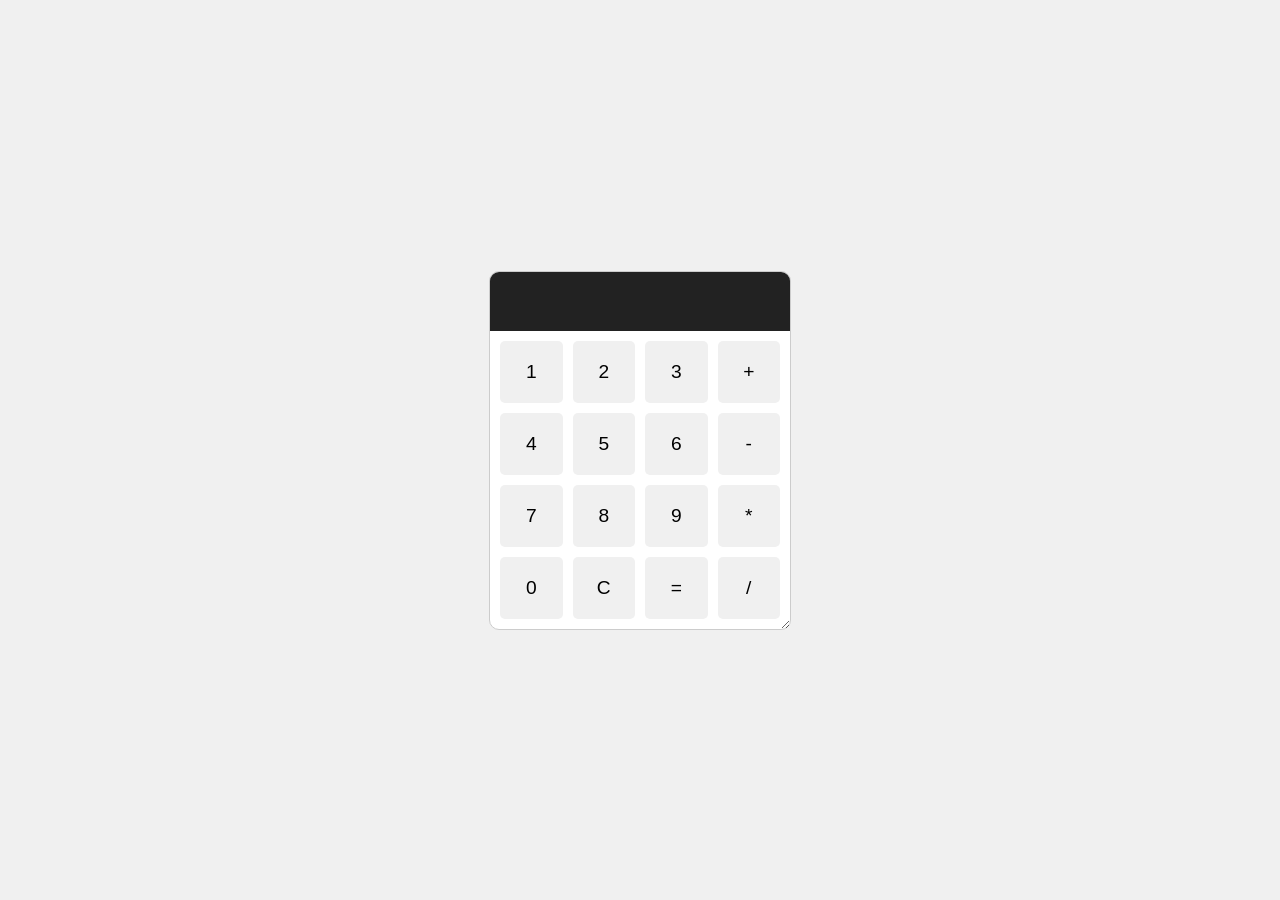
==== CalculadoraJavaScript/calculadora.html @ e7645c36 "Add HTML, CSS, and JavaScript files for a scientific calculator implementation" ====
<!DOCTYPE html>
<html lang="es">
<head>
    <meta charset="UTF-8">
    <meta name="viewport" content="width=device-width, initial-scale=1.0">
    <title>Calculadora Científica</title>
    <link rel="stylesheet" href="styles/calculadora.css">
</head>
<body>
    <div class="calculator">
        <div class="display">
            <input type="text" id="display" disabled>
        </div>
        <div class="buttons basic">
            <button onclick="appendNumber('1')">1</button>
            <button onclick="appendNumber('2')">2</button>
            <button onclick="appendNumber('3')">3</button>
            <button onclick="setOperation('+')">+</button>
            <button onclick="appendNumber('4')">4</button>
            <button onclick="appendNumber('5')">5</button>
            <button onclick="appendNumber('6')">6</button>
            <button onclick="setOperation('-')">-</button>
            <button onclick="appendNumber('7')">7</button>
            <button onclick="appendNumber('8')">8</button>
            <button onclick="appendNumber('9')">9</button>
            <button onclick="setOperation('*')">*</button>
            <button onclick="appendNumber('0')">0</button>
            <button onclick="clearDisplay()">C</button>
            <button onclick="calculate()">=</button>
            <button onclick="setOperation('/')">/</button>
        </div>
        <div class="buttons scientific">
            <!-- Botones científicos -->
            <button onclick="setOperation('^')">^</button>
            <button onclick="sqrt()">√</button>
            <button onclick="log()">log</button>
            <button onclick="sin()">sin</button>
            <button onclick="cos()">cos</button>
            <button onclick="tan()">tan</button>
            <button onclick="factorial()">!</button>
        </div>
    </div>
    <script src="js/calculadora.js"></script>
</body>
</html>
---- CalculadoraJavaScript/styles/calculadora.css ----
body {
    display: flex;
    justify-content: center;
    align-items: center;
    height: 100vh;
    background-color: #f0f0f0;
    margin: 0;
}

.calculator {
    width: 300px;
    border: 1px solid #ccc;
    border-radius: 10px;
    overflow: hidden;
    resize: both;
    background-color: #fff;
}

.display {
    background-color: #222;
    color: #fff;
    text-align: right;
    padding: 10px;
}

.display input {
    width: 100%;
    border: none;
    background: none;
    color: #fff;
    font-size: 2em;
    text-align: right;
}

.buttons {
    display: grid;
    grid-template-columns: repeat(4, 1fr);
    gap: 10px;
    padding: 10px;
}

.buttons button {
    padding: 20px;
    font-size: 1.2em;
    border: none;
    background-color: #f0f0f0;
    cursor: pointer;
    border-radius: 5px;
}

.buttons button:hover {
    background-color: #ddd;
}

.scientific {
    display: none;
}

.calculator:active .scientific {
    display: grid;
}
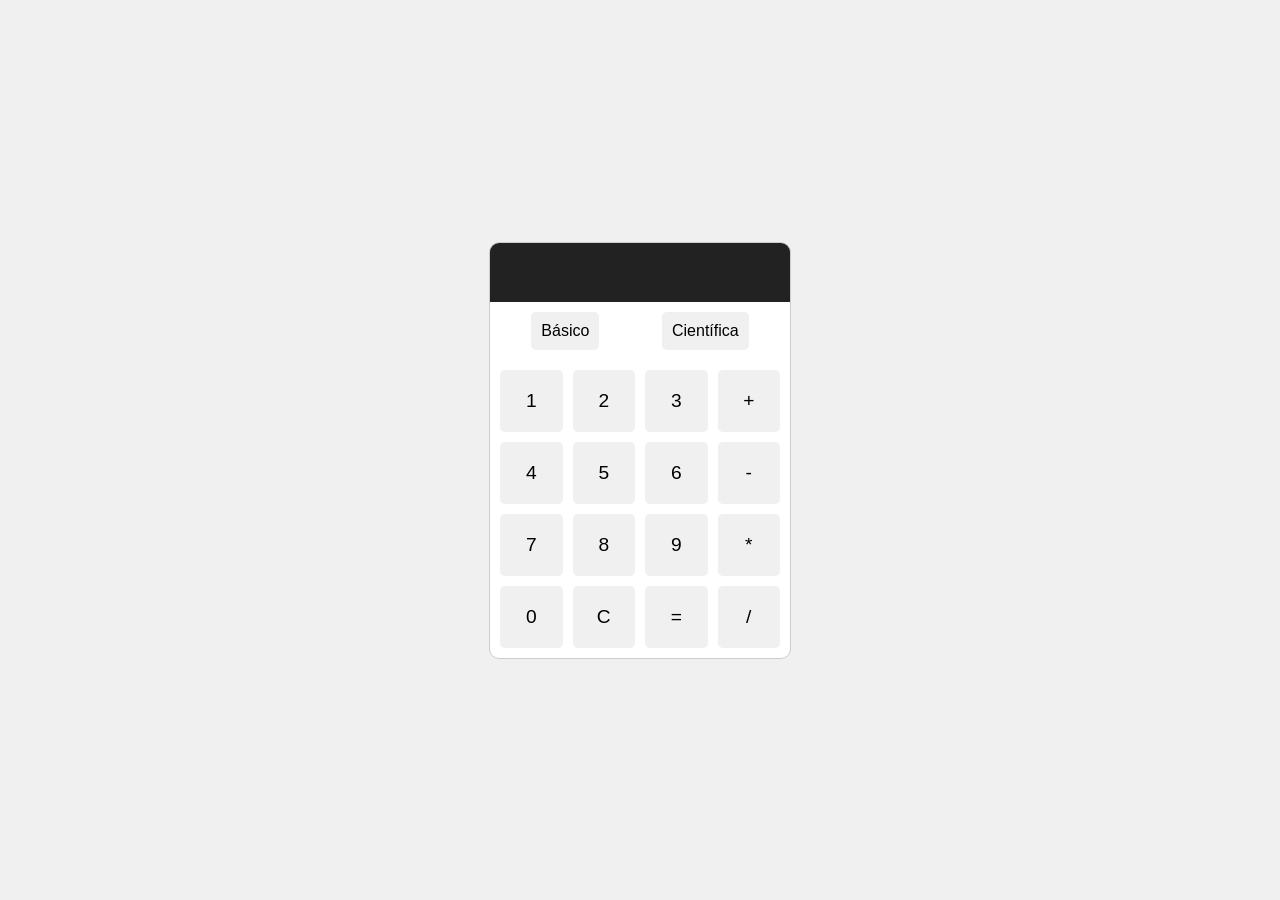
==== commit 9e9a61f7: "Add mode selection for basic and scientific calculator functionality" ====
--- a/CalculadoraJavaScript/calculadora.html
+++ b/CalculadoraJavaScript/calculadora.html
@@ -10,6 +10,10 @@
     <div class="calculator">
         <div class="display">
             <input type="text" id="display" disabled>
+        </div>
+        <div class="mode-buttons">
+            <button onclick="setMode('basic')">Básico</button>
+            <button onclick="setMode('scientific')">Científica</button>
         </div>
         <div class="buttons basic">
             <button onclick="appendNumber('1')">1</button>
--- a/CalculadoraJavaScript/styles/calculadora.css
+++ b/CalculadoraJavaScript/styles/calculadora.css
@@ -12,8 +12,12 @@
     border: 1px solid #ccc;
     border-radius: 10px;
     overflow: hidden;
-    resize: both;
     background-color: #fff;
+    transition: width 0.3s;
+}
+
+.calculator.scientific-mode {
+    width: 500px;
 }
 
 .display {
@@ -30,6 +34,25 @@
     color: #fff;
     font-size: 2em;
     text-align: right;
+}
+
+.mode-buttons {
+    display: flex;
+    justify-content: space-around;
+    padding: 10px;
+}
+
+.mode-buttons button {
+    padding: 10px;
+    font-size: 1em;
+    border: none;
+    background-color: #f0f0f0;
+    cursor: pointer;
+    border-radius: 5px;
+}
+
+.mode-buttons button:hover {
+    background-color: #ddd;
 }
 
 .buttons {
@@ -56,6 +79,6 @@
     display: none;
 }
 
-.calculator:active .scientific {
+.calculator.scientific-mode .scientific {
     display: grid;
 }
